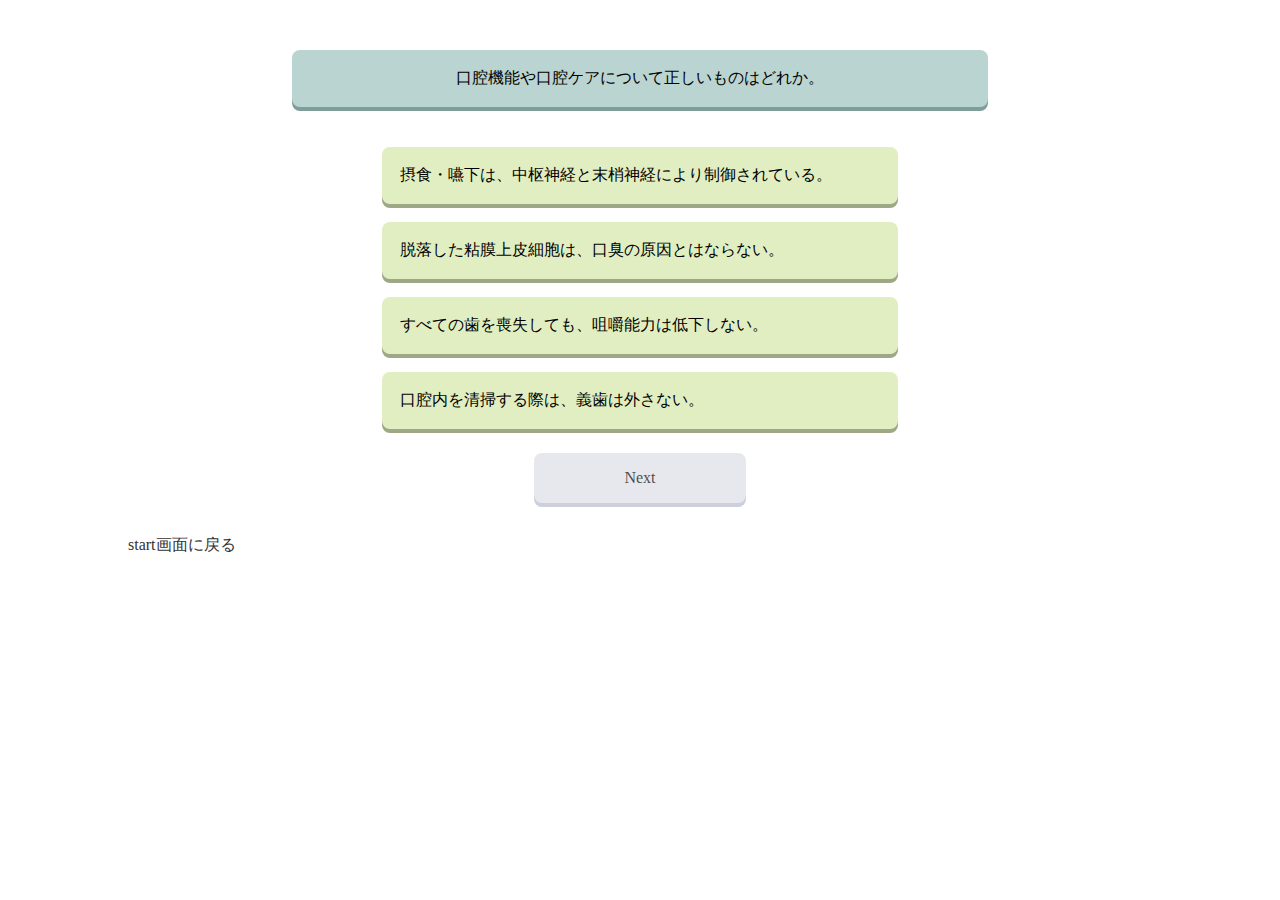
==== Q&A.html @ 48c3ff4b "Add files via upload" ====
<!DOCTYPE html>
<html lang="ja">

<head>
  <meta charset="UTF-8">
  <meta http-equiv="X-UA-Compatible" content="IE=edge">
  <meta name="viewport" content="width=device-width, initial-scale=1.0">
  <link rel="stylesheet" href="css/style.css">
  <title>quiz game</title>
</head>

<body>

  <section class="container">
    <p id="question"></div>
      <ul id="choices">
      </ul>
  </div>
  <h1 id="quiz-answer"></h1>

  <div id="btn" class="disabled">
    Next
  </div>

  <div class="start">
    <a href="index.html">start画面に戻る</a>

    <section id="result" class="hidden">
      <p></p>
      <a href="">Replay</a>
    </section>
  </section>
  <script src="app.js"></script>
</body>

</html>
---- css/style.css ----
body{
  margin: 0;
  padding: 0;
}

a{
  cursor: pointer;
  text-decoration: none;
}

.container{
 position: relative;
}

#question{
  margin: 50px auto 40px;
  padding: 18px;
  width: 660px;
  text-align: center;
  border-radius: 8px;
  background-color: rgba(186,212,209);
  box-shadow: 0 4px rgb(127, 158, 155);
}

#choices{
  list-style: none;
  padding: 0;
  margin-bottom: 16px;
}

#choices > li{
  padding: 18px;
  margin: 0 auto;
  margin-bottom: 18px;
  width: 480px;
  /* text-align: center; */
  border-radius: 8px;
  background: rgba(225,238,193); 
  box-shadow: 0 4px rgb(158, 167, 134);
  cursor: pointer;
}

#choices > li:hover{
  background: rgb(215, 232, 172);
}

#choices > li.correct{
  background: rgb(171, 185, 234); 
  box-shadow: 0 4px rgb(140, 149, 213);
  pointer-events: none;
}

#choices > li.correct::after{
  content: ' ◎ 正解';
}

#choices > li.wrong{
  background: rgb(252, 187, 187); 
  box-shadow: 0 4px rgb(235, 150, 150);
  pointer-events: none;
}

#choices > li.wrong::after{
  content: ' ✖️ 不正解';
}

#quiz-answer{
  color: rgb(255, 68, 0);
  font-size: 16px;
  margin: 24px auto;
  width: 480px;
  text-align: center;
  font-weight: normal;
}

#btn, #result >a{
  background: rgb(165, 172, 222);
  text-align: center;
  padding: 16px;
  margin: 0 auto 32px;
  width: 180px;
  border-radius: 8px;
  box-shadow: 0 4px rgb(109, 112, 141);
  cursor: pointer;
}

#btn.disabled{
  background: rgba(222,223,230);
  text-align: center;
  padding: 16px;
  margin: 0 auto 32px;
  width: 180px;
  border-radius: 8px;
  box-shadow: 0 4px rgb(184,187,207);
  opacity:0.7;
  cursor: pointer;
}

#result{
  position:absolute;
  width: 300px;
  background: #fff;
  padding:30px;
  box-shadow: 0 4px 8px rgba(0,0,0,0.2);
  top: 50px;
  left: 0;
  right: 0;
  margin: 0 auto;
  border-radius: 4px;
  text-align: center;
  transition: 0.4s;
}

#result.hidden{
  transform: translateY(-500px);
}

#result > p{
  font-size: 24px;

}

#result > a{
  display: block;
  text-decoration: none;
}

/* #next:hover{
  background: rgb(170, 183, 243);
} */

.top-page{
  margin: 0 auto;
  width: 80%;
}

.top-page h1{
  margin: 100px 0 60px;
  font-size: 50px;
  text-align: center;
  font-family: 'Gen Jyuu Gothic';
}

.top-page a{
  display: block;
  background: rgb(165, 172, 222);
  text-align: center;
  padding: 16px;
  margin: 0 auto 32px;
  width: 180px;
  border-radius: 8px;
  box-shadow: 0 4px rgb(109, 112, 141);
  color: #333;
}

.top-page a:hover{
  opacity: 0.8;
}

.start{
  width: 80%;
  margin: 0 auto;
  margin-bottom: 50px;
}

.start a{
  color: #333;
}

.start a:hover{
  opacity: 0.7;
}
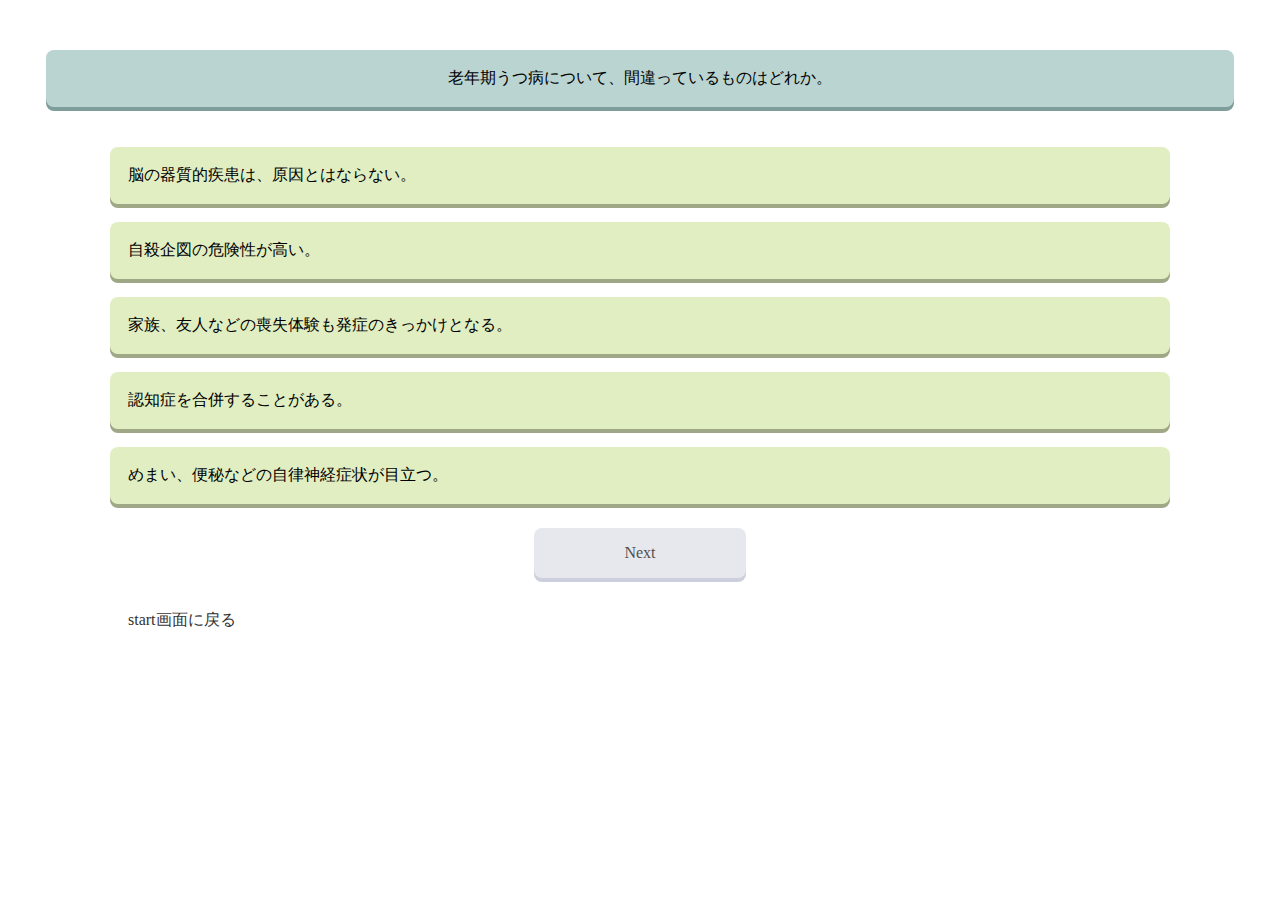
==== commit 78c759b1: "Add files via upload" ====
--- a/Q&A.html
+++ b/Q&A.html
@@ -6,29 +6,30 @@
   <meta http-equiv="X-UA-Compatible" content="IE=edge">
   <meta name="viewport" content="width=device-width, initial-scale=1.0">
   <link rel="stylesheet" href="css/style.css">
-  <title>quiz game</title>
+  <title>ケアマネ過去問テスト</title>
 </head>
 
 <body>
 
   <section class="container">
-    <p id="question"></div>
-      <ul id="choices">
-      </ul>
-  </div>
-  <h1 id="quiz-answer"></h1>
+    <p id="question">
+      </div>
+    <ul id="choices">
+    </ul>
+    </div>
+    <h1 id="quiz-answer"></h1>
 
-  <div id="btn" class="disabled">
-    Next
-  </div>
+    <div id="btn" class="disabled">
+      Next
+    </div>
 
-  <div class="start">
-    <a href="index.html">start画面に戻る</a>
+    <div class="start">
+      <a href="index.html">start画面に戻る</a>
 
-    <section id="result" class="hidden">
-      <p></p>
-      <a href="">Replay</a>
-    </section>
+      <section id="result" class="hidden">
+        <p></p>
+        <a href="">Replay</a>
+      </section>
   </section>
   <script src="app.js"></script>
 </body>
--- a/css/style.css
+++ b/css/style.css
@@ -1,4 +1,9 @@
 body{
+  margin: 0;
+  padding: 0;
+}
+
+p{
   margin: 0;
   padding: 0;
 }
@@ -9,13 +14,17 @@
 }
 
 .container{
+ width: 100%;
+ margin: 0 auto;
  position: relative;
+ /* outline: 2px solid red; */
 }
 
-#question{
+.container #question{
+  /* display: inline-block; */
   margin: 50px auto 40px;
   padding: 18px;
-  width: 660px;
+  width: 90%;
   text-align: center;
   border-radius: 8px;
   background-color: rgba(186,212,209);
@@ -32,7 +41,7 @@
   padding: 18px;
   margin: 0 auto;
   margin-bottom: 18px;
-  width: 480px;
+  width: 80%;
   /* text-align: center; */
   border-radius: 8px;
   background: rgba(225,238,193); 
@@ -68,7 +77,7 @@
   color: rgb(255, 68, 0);
   font-size: 16px;
   margin: 24px auto;
-  width: 480px;
+  width: 80%;
   text-align: center;
   font-weight: normal;
 }
@@ -138,7 +147,7 @@
   margin: 100px 0 60px;
   font-size: 50px;
   text-align: center;
-  font-family: 'Gen Jyuu Gothic';
+  font-family: 'Gen Jyuu Gothic',monospace,sans-serif;
 }
 
 .top-page a{
@@ -169,4 +178,15 @@
 
 .start a:hover{
   opacity: 0.7;
-}+}
+
+@media(max-width:520px){
+  .container{
+    max-width: 500px;
+    margin: 0 auto;
+  }
+ 
+  .top-page h1{
+    font-size: 32px;
+  }
+}
